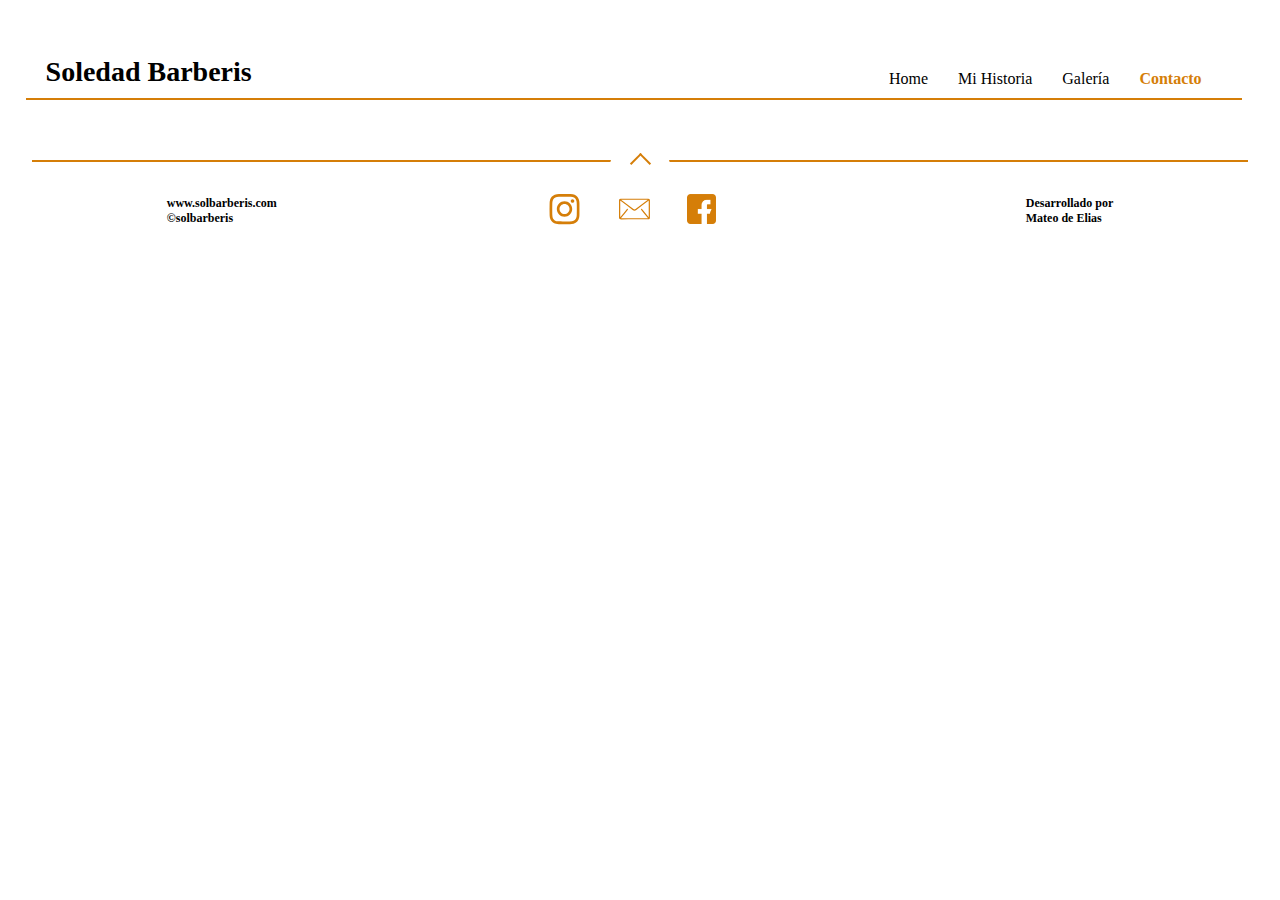
==== contacto.html @ de040fd6 "primer commit" ====
<!DOCTYPE html>
<html lang="en">
<head>
    <meta charset="UTF-8">
    <meta http-equiv="X-UA-Compatible" content="IE=edge">
    <meta name="viewport" content="width=device-width, initial-scale=1.0">
    
    <link rel="stylesheet" href="estilos.css">
    <title>Sol Barberis - Contacto</title>
</head>
<body>
    <header>
        <a href="index.html"><h2>Soledad Barberis</h2></a>
        <nav>
            <div>
                <ul>
                    <li><a href="index.html">Home</a></li>
                    <li><a href="historia.html">Mi Historia</a></li>
                    <li><a href="galeria.html">Galería</a></li>
                    <li><a href="#" class="active">Contacto</a></li>
                </ul>
            </div>
        </nav>

        <!--Hamburger menu-->
        <div class="menu-wrap">
            <input type="checkbox" class="toggler">
            <div class="hamburger"><div></div></div>
            <div class="menu">
                <div>
                    <div>
                        <ul>
                            <li><a href="index.html">Home</a></li>
                            <li><a href="historia.html">Mi Historia</a></li>
                            <li><a href="galeria.html">Galería</a></li>
                            <li><a href="#" class="active">Contacto</a></li>
                        </ul>
                        <div class="redes">
                            <img src="imagenes/iconos/instagram_blanco.png" alt="instagram" class="iconos_menu">
                            <img src="imagenes/iconos/facebook_blanco.png" alt="facebook" class="iconos_menu">
                        </div>
                    </div>
                </div>
            </div>
        </div><br>
        <!--Hamburger menu-->
    </header>
    
  

    <footer>
        <div class="flecha">
            <a href="#top"><div class="arrow"></div></a>
        </div>

        <div>
            <p>www.solbarberis.com</p>
            <p>©solbarberis</p>
        </div>
        <div class="iconos">
            <a href="https://www.instagram.com/sol.barberis.collage/" target="_blank"><img src="imagenes/iconos/instagram.svg" alt="instagram" class="iconos_menu"></a>
           
            <a href="mailto:sol.barberis.collage@gmail.com" target="_blank"><img src="imagenes/iconos/mail.svg" alt="mail" class="mail"></a>

            <a href="" target="_blank"><img src="imagenes/iconos/facebook.png" alt="facebook" class="facebook"></a>
        </div>
        <div>
            <p>Desarrollado por <br> Mateo de Elias</p>
        </div>
    </footer>
        
</body>
</html>
---- estilos.css ----
* {
    margin: 0;
    padding: 0;
    box-sizing: border-box;
}

header {
    box-sizing: border-box;
    margin-left: 2%;
    height: 100px;
    width: 95%;
    background-color: #fff;
    display: flex;
    flex-direction: row;
    align-items: flex-end;
    justify-content: space-between;
    border-bottom: solid 2px #D57E08;
    padding-bottom: 10px;
    position: sticky;
    top: 0;
    z-index: 1;
}

header a {
    text-decoration: none;
}

header h2 {
    margin-left: 20px;
    font-family: Century Gothic Pro;
    font-weight: bold;
    font-size: 28px;
    width: 300px;
    color: #000;
    text-decoration: none;
}

nav {
    z-index: 0;
    width: 100%;
    height: 70px;
    z-index: 0;
}


nav ul {
    height: 70px;
    display: flex;
    flex-direction: row;
    justify-content: flex-end;
    align-items: flex-end;
    list-style: none;
    margin-right: 10px; 
}

nav li {
    margin-right: 30px;
}

nav ul li a {
    color: black;
    text-decoration: none;
    font-size: 16px;
    font-family: montserrat;
}

nav a:hover {
    color: #D57E08;
}

.active {
    color: #D57E08;
    font-weight: bold;
}

/* Ocultar Menú Hamburguesa */
.menu-wrap {
    display: none;
}

footer {
    border-top: solid 2px #D57E08;
    width: 95%;
    height: 100px;
    box-sizing: border-box;
    margin: auto;
    margin-top: 60px;
    display: flex;
    flex-direction: row;
    align-items: center;
    justify-content: space-around;
}

footer div p {
    font-family: poppins;
    font-size: 12px;
    font-weight: bold;
}

.iconos {
    width: 200px;
    height: 60px;
    display: flex;
    flex-direction: row;
    align-items: center;
    justify-content: center;
    margin-right: 10px;
}

.iconos img {
    width: 35px;
    margin-right: 30px;
}

.iconos .mail {
    width: 45px;
}

.iconos .facebook {
    width: 29px;
}


/* Animacion Flecha */

.flecha {
    position: absolute;
    width: 60px;
    height: 40px;
    margin-bottom: 90px;
    background-color: #fff;
    border-radius: 100px;
}

footer .arrow {
    width: 15px;
    height: 15px;
    margin: auto;
    margin-top: 10px;
    transform: rotate(-135deg);
    border-left: none;
    border-top: none;
    border-right: 2px #D57E08 solid;
    border-bottom: 2px #D57E08 solid;
    transition: 0.3s;
}

footer .arrow:hover {
    border-right: 2px #d580086b solid;
    border-bottom: 2px #d580086b solid;
    transition: 0.5s ease-in-out;
}
  
/* footer .arrow:before {
    position: absolute;
    content: '';
    width: 10px;
    height: 10px;
    margin: -2px 0 0 -2px;
    border-left: none;
    border-top: none;
    border-right: 1px #D57E08 solid;
    border-bottom: 1px #D57E08 solid;
    animation-duration: 2s;
    animation-iteration-count: infinite;
    animation-name: arrow;
}  

@keyframes arrow {
  0% {
    opacity: 1;
  }
  100% {
    opacity: 0;
    transform: translate(-5px, -5px);
  }
} */
  

/* Estilos Index */
main {
    box-sizing: border-box;
    width: 90%;
    height: 500px;
    margin: auto;
    display: flex;
    flex-direction: row;
    align-items: center;
    justify-content: space-around;
    overflow: hidden;
}

main img {
    width: 470px;
    box-shadow: rgba(0, 0, 0, 0.5) 0px 5px 15px;
    transition: 2s;
}

main img:hover {
    transform: scale(1.3);
    transition: 2s;
}

.obra_7 {
    width: 240px;
}

.obra_8 {
    height: auto;
    width: 240px;
}

main .obra_30 {
    height: 300px;
}

section {
    margin-left: 200px;
    margin-top: 40px;
    display: flex;
    flex-direction: row-reverse;
    background-color: #2B2B2B;
    width: 65%;
    height: 450px;
    border-radius: 12px;
    overflow: hidden;
}

.image_transform {
    position: relative;
    height: 700px;
    width: 50%;
    right: 110px;
    overflow: hidden;
    transform: skew(-8.5deg);
}

.image_transform img {  
    position: relative;
    width: 500px;
    left: 80px;
    bottom: 84px;
    transform: translateY(-50);
    transform: skew(8.5deg);

}

.contenedor {
    width: 50%;
    right: 110px;
    height: 700px;
    position: relative;
    transform: skew(-17deg);
}

.statement {
    margin: auto;
    margin-top: 50px;
    width: 95%;
    height: 300px;
}

.statement h5 {
    transform: skew(17deg);
    margin-top: 20px;
    color: #fff;
    font-family: poppins;
    font-size: 23px;
    text-align: right;
}

.statement p {
    transform: skew(17deg);
    width: 95%;
    margin-left: 20px;
    margin-top: 100px;
    color: #fff;
    font-family: poppins;
    line-height: 50px;
    font-size: 20px;
}



.section_index_mobile {
    margin-top: 50px;
    display: flex;
    flex-direction: column;
    background-color: #2B2B2B;
    width: 85%;
    height: 620px;
    border-radius: 12px;
    display: none;
    margin: auto;
    margin-left: 28px;
}

.contenedor_imagen {
    width: 115%;
    height: 380px;
    margin: auto;
    margin-top: -40px;
    transform: skewY(-8deg);
    overflow: hidden;
}

.contenedor_imagen img{
    width: 100%;
    height: auto;  
    transform: skewY(8deg);
}

.contenedor_texto {
    width: 100%;
    height: 300px;
    margin-top: 80px;
}

.contenedor_texto p {
    width: 80%;
    margin: auto;
    color: #fff;
    font-family: poppins, Arial, Helvetica, sans-serif;
    font-size: 16px;
    text-align: justify;
}

.contenedor_texto h5 {
    width: 90%;
    margin: auto;
    color: #fff;
    font-family: poppins, Arial, Helvetica, sans-serif;
    font-size: 16px;
    text-align: right;
    margin-top: 20px;
}



/* Estilos Historia */

.historia {
    margin-top: 20px;
    width: 100%;
    height: 650px;
    display: flex;
    flex-direction: row;
    align-items: center;
    justify-content: center;
}

.historia div img {
    width: 400px;
    border-radius: 10px;
    margin-right: 50px;
    transition: none;
}

.historia div img:hover {
    transform: none;
    transition: none;
}

.info_personal {
    width: 700px;
    height: 500px;
    margin-top: 70px;
}

.info_personal h4 {
    font-family: poppins, Arial, Helvetica, sans-serif;
    font-size: 30px;
    color: #D57E08;
    margin-bottom: 20px;
}

.info_personal p {
    font-family: poppins, Arial, Helvetica, sans-serif;
    font-size: 14px;
    line-height: 35px;
}



/* Estilos Galería */
.grid-container {
    width: 95%;
    height: 1500px;
    box-sizing: border-box;
    margin: auto;
    margin-top: 30px;
    display: grid;
    grid-template-columns: auto auto auto auto;
}

.grid-item {
    text-align: center;
    box-shadow: none;
    position: relative;
    text-align: center;
}

.grid-item img {
    width: 250px;
}

.grid-item img:hover {
    transform: none;
}

.imagen {
    width: 100px;
}

.info_obras {
    position: absolute;
    background-color: rgba(255, 255, 255, 0.897);
    width: 100%;
    height: 100%;
    box-sizing: content-box;
    visibility: hidden;
}

.grid-item:hover .info_obras {
    visibility: visible;
}

.nombre_obra {
    position: absolute;
    top: 30px;
    left: 10px;
    font-family: poppins, Arial, Helvetica, sans-serif;
    font-size: 20px;
    color: #000;
    text-decoration: none;
}

.descripcion_obra {
    position: absolute;
    top: 60px;
    left: 10px;
    font-family: poppins, Arial, Helvetica, sans-serif;
    font-size: 12px;
    color: #000;
    text-decoration: none;
}



/* Index Versión Mobile */

@media only screen and (min-width: 280px) and (max-width: 700px) {
    
    header {
        box-sizing: border-box;
        margin: auto;
        height: 100px;
        width: 90%;
        padding-bottom: 10px;
        z-index: 2;
        top: 0;
    }

    header h2 {
        font-size: 18px;
    }
   
    nav {
        display: none;
    }

    /* Menú Hamburguesa */
    .menu-wrap {
        display: block;
        position: fixed;
        top: 50px;
        right: 20px;
        z-index: 1;
    }
    
    .menu-wrap .toggler {
        position: absolute;
        top: 0;
        right: 0;
        z-index: 2;
        cursor: pointer;
        width: 50px;
        height: 50px;
        opacity: 0;
    }
    
    .menu-wrap .hamburger {
        position: absolute;
        top: 0;
        right: 0;
        z-index: 1;
        width: 53px;
        height: 53px;
        padding: 1rem;
        border-radius: 100px;
        background-color: none;
        opacity: 0.8;
        display: flex;
        align-items: center;
        justify-content: center;
    }
    
   /* hamburger line */
    
    .menu-wrap .hamburger > div {
        position: relative;
        width: 100%;
        height: 2px;
        background-color: #D57E08;
        display: flex;
        align-items: center;
        justify-content: center;
        transition: all 0.4s ease;
    }
    
     /* top and bottom line styles */
    .menu-wrap .hamburger > div:before,
    .menu-wrap .hamburger > div:after {
        content: '';
        position: absolute;
        z-index: 1;
        top: -8px;
        width: 100%;
        height: 2px;
        background: inherit;
    }
    
     /* moves line down */
    .menu-wrap .hamburger > div:after {
        top: 8px;
    }
    
    /* toggler animate */
    
    .menu-wrap .toggler:checked + .hamburger {
        background-color: rgba(67, 168, 143, 0 );
    }
    
    .menu-wrap .toggler:checked + .hamburger > div {
        transform: rotate(135deg);
        background-color: #fff;
    }
    
    /* turn lines into X */
    .menu-wrap .toggler:checked + .hamburger > div:before,
    .menu-wrap .toggler:checked + .hamburger > div:after {
        top: 0;
        transform: rotate(90deg);
        background-color: #fff;
    }
    
    /* show menu */
    .menu-wrap .toggler:checked ~ .menu {
        visibility: visible;
    }
    
    .menu-wrap .toggler:checked ~ .menu > div {
        transform: scale(1);
        transition-duration: 0.60s;
    }
    
    .menu-wrap .toggler:checked ~ .menu > div > div {
        opacity: 1;
        transition: opacity 0.4s ease;
    }
    
    .menu-wrap .menu {
        position: fixed;
        top: 0;
        left: 0;
        width: 100%;
        height: 100%;
        visibility: hidden;
        overflow: hidden;
        display: flex;
        align-items: center;
        justify-content: center;
    }
    
    .menu-wrap .menu > div {
        background: #D57E08;
        border-radius: 50%;
        width: 250vw;
        height: 250vw;
        display: flex;
        flex: none;
        align-items: center;
        justify-content: center;
        transform: scale(0);
        transition: all 0.4s ease;
    }
    
    .menu-wrap .menu > div > div {
        margin-top: 120px;
        text-align: center;
        max-width: 90vw;
        max-height: 100vh;
        opacity: 0;
        transition: opacity 0.4s ease;
    }
    
    .menu-wrap .menu > div > div > ul > li {
        list-style: none;
        display: flex;
        justify-content: center;
        color: #ffff;
        font-size: 1rem;
        padding: 1.5rem;
    }
    
    .menu-wrap .menu > div > div > ul > li > a {
        color: inherit;
        text-decoration: none;
        font-family: poppins, montserrat;
        transition: color 0.4s ease;
    }

    .redes {
        width: 200px;
        height: 60px;
        margin-top: 100px;
    }

    .iconos_menu {
        width: 22px;
        margin: 20px;
    }
    /* Fin Menú Hamburguesa */

    footer {
        height: 110px;
        margin: auto;
        margin-top: 60px;
        padding-top: 45px;
        display: flex;
        flex-direction: row;
        align-items: center;
        justify-content: space-around;
    }

    footer .info_footer {
        margin-top: 40px;
        margin-left: 80px;
        padding-bottom: 20px;
    }

    .info_footer2 {
        margin-top: 40px;
        margin-right: 60px;
    }

    .info_footer2 p {
        width: 100px;
        font-family: poppins;
        font-size: 8px;
        font-weight: bold;
        padding-bottom: 20px;
    }
    
    footer div p {
        font-family: poppins;
        font-size: 8px;
        font-weight: bold;
    }
    
    .iconos {
        width: 160px;
        height: 60px;
        margin-bottom: 70px;
        margin-right: 5px;
        display: flex;
        flex-direction: row;
        align-items: center;
        justify-content: center;
    }
    
    .iconos img {
        width: 25px;
        margin-right: 30px;
    }

    .iconos .mail {
        width: 32px;
    }
    
    .iconos .facebook {
        width: 21px;
    }

    /* Animacion Flecha */

    .flecha {
        position: absolute;
        width: 60px;
        height: 20px;
        margin-bottom: 160px;
        background-color: #fff;
        border-radius: 100px;
    }

    footer .arrow {
        width: 12px;
        height: 12px;
        margin: auto;
        margin-top: 10px;
        transition: 0s;
    }

    footer .arrow:hover {
        border-right: 2px #D57E08 solid;
        border-bottom: 2px #D57E08 solid;
        transition: none;
    }

/* Estilos Index Mobile */
    main {
        box-sizing: border-box;
        width: 90%;
        height: 800px;
        margin: auto;
        display: flex;
        flex-direction: column;
        align-content: space-around;
        justify-items: center;
        overflow: hidden;
    }
    
    main img {
        width: 250px;
        box-shadow: rgba(0, 0, 0, 0.5) 0px 5px 15px;
        transition: none;
    }

    main img:hover {
        transform: none;
        transition: none;
    }
    
    .obra_7 {
        width: 140px;
        box-shadow: rgba(0, 0, 0, 0.5) 0px 5px 15px;
    }
    
    .obra_8 {
        height: auto;
        width: 140px;
        box-shadow: rgba(0, 0, 0, 0.5) 0px 5px 15px;
    }
    
    main .obra_30 {
        height: 300px;
    }
    
    .section {
       display: none;
    }
    
    .section_index_mobile {
        margin-top: 40px;
        display: inline-block;
    }

    /* Estilos Historia Mobile */

    .historia {
        margin-top: -15px;
        width: 100%;
        height: 1100px;
        display: flex;
        flex-direction: column;
        align-content: center;
        justify-items: center;
    }
    
    .historia div img {
        width: 250px;
        margin: auto;
        border-radius: 10px;
    }
    
    .info_personal {
        width: 900px;
        height: 500px;
    }
    
    .info_personal h4 {
        font-family: poppins, Arial, Helvetica, sans-serif;
        font-size: 20px;
        color: #D57E08;
        margin-bottom: 20px;
        text-align: center;
        margin-top: 20px;
    }
    
    .info_personal p {
        width: 300px;
        margin: auto;
        font-family: poppins, Arial, Helvetica, sans-serif;
        font-size: 12px;
        line-height: 24px;
        text-align: justify;
    }

    /* Estilos Galería Mobile */

    .grid-container {
        border: none;
        width: 100%;
        height: auto;
        box-sizing: border-box;
        margin: auto;
        margin-top: 30px;
        display: grid;
        grid-template-columns: auto;
    
    }
    
    .grid-item {
        text-align: center;
        box-shadow: none;
        margin-top: 55px;
    }
    
    .grid-item img {
        width: 200px;
    }
    
}









/* Menu Hamburguesa */

/* .menu-wrap {
    display: block;
    position: fixed;
    top: 40px;
    right: 100px;
    z-index: 1;
}

.menu-wrap .toggler {
    position: absolute;
    top: 20;
    right: 100;
    z-index: 2;
    cursor: pointer;
    width: 50px;
    height: 50px;
    opacity: 0;
}

.menu-wrap .hamburger {
    position: absolute;
    top: 0;
    left: 0;
    z-index: 1;
    width: 53px;
    height: 53px;
    padding: 1rem;
    border-radius: 100px;
    background-color: none;
    opacity: 0.8;
    display: flex;
    align-items: center;
    justify-content: center;
} */


/* hamburger line */

/* .menu-wrap .hamburger > div {
    position: relative;
    width: 100%;
    height: 2px;
    background-color: #D57E08;
    display: flex;
    align-items: center;
    justify-content: center;
    transition: all 0.4s ease;
} */


/* top and bottom line styles */

/* .menu-wrap .hamburger > div:before,
.menu-wrap .hamburger > div:after {
    content: '';
    position: absolute;
    z-index: 1;
    top: -8px;
    width: 100%;
    height: 2px;
    background: inherit;
} */


 /* moves line down */
/* .menu-wrap .hamburger > div:after {
    top: 8px;
} */


 /* toggler animate */

/* .menu-wrap .toggler:checked + .hamburger {
    background-color: rgba(67, 168, 143, 0 );
}

.menu-wrap .toggler:checked + .hamburger > div {
    transform: rotate(135deg);
} */


/* turn lines into X */
/* .menu-wrap .toggler:checked + .hamburger > div:before,
.menu-wrap .toggler:checked + .hamburger > div:after {
    top: 0;
    transform: rotate(90deg);
} */


 /* show menu */
/* .menu-wrap .toggler:checked ~ .menu {
    visibility: visible;
}

.menu-wrap .toggler:checked ~ .menu > div {
    transform: scale(1);
    transition-duration: 0.60s;
}

.menu-wrap .toggler:checked ~ .menu > div > div {
    opacity: 1;
    transition: opacity 0.4s ease;
}

.menu-wrap .menu {
    position: fixed;
    top: 10px;
    right: 0;
    width: 600px;
    height: 80px;
    visibility: hidden;
    overflow: hidden;
    display: flex;
    align-items: center;
    justify-content: center;
}

.menu-wrap .menu > div {
    display: flex;
    align-items: center;
    justify-content: center;
    transform: scale(0);
    transition: all 0.4s ease;
}

.menu-wrap .menu > div > div {
    text-align: center;
    max-width: 600px;
    max-height: 70px;
    opacity: 0;
    transition: opacity 0.4s ease;
}

.menu-wrap .menu > div > div > ul > li {
    list-style: none;
    color: #000;
    font-size: 14px;
    margin-bottom: 8px;
}

.menu-wrap .menu > div > div > ul > li > a {
    text-decoration: none;
    font-family: montserrat;
    transition: color 0.4s ease;
}

.menu-wrap .menu > div > div > ul > li > a:hover {
    color: #D57E08;
} */
/* Fin de Menu Hamburguesa */





/* estilos animacion inicio del sitio */

/* 
.fondo {
    width: 100%;
    height: 100vh;
    background-color: #fff;
    display: flex;
    flex-direction: row;
    justify-content: center;
    align-items: center;
    animation: desaparecer 1s linear 3s 1 forwards;
    z-index: 200;
}

@keyframes desaparecer{
   to {
       opacity: 0;
   }
}

.logo {
    width: 100%;
    height: 100%;
    opacity: 0;
    transition: 6s;
    transition-delay: 1s;
    background-color: #fff;
} */
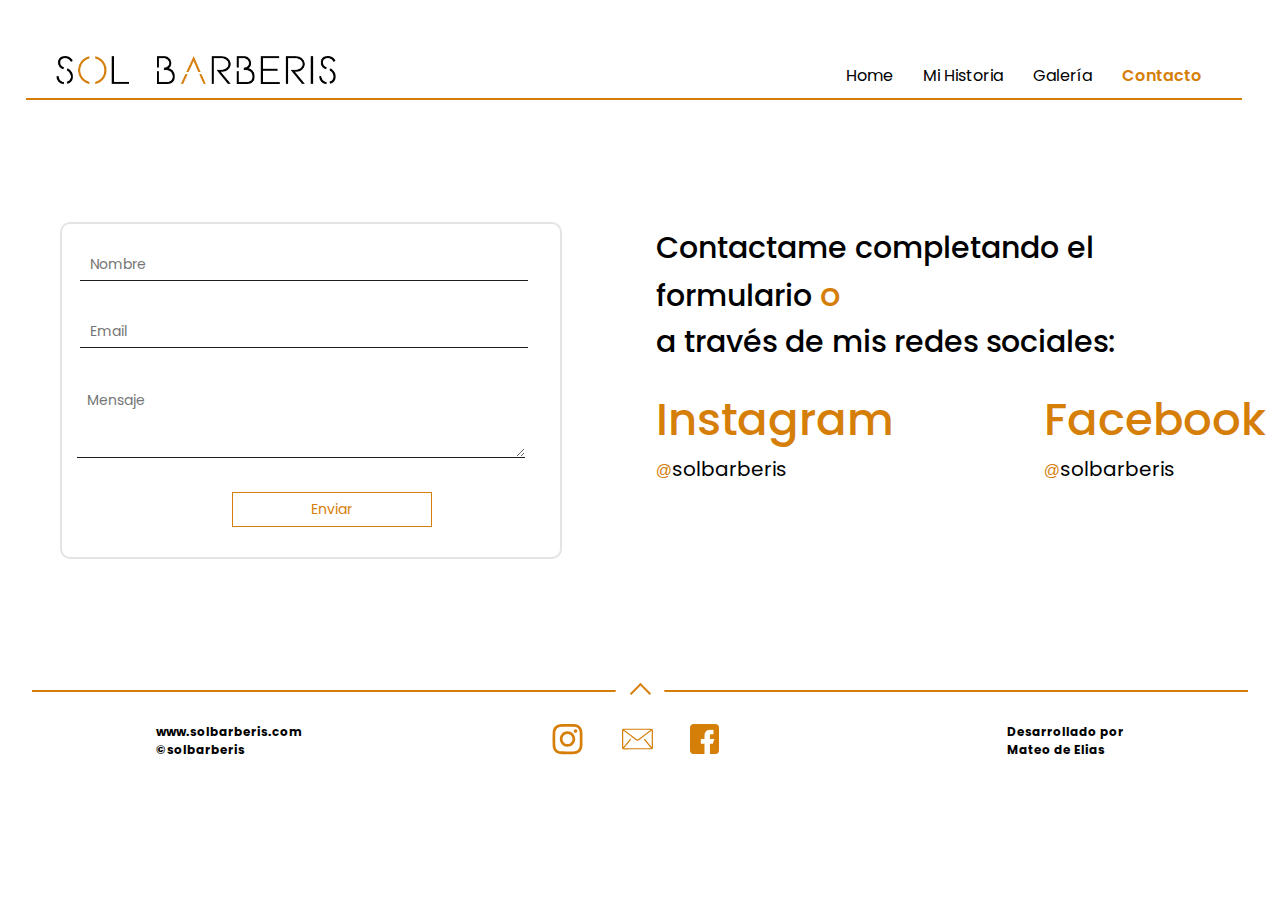
==== commit 57977b27: "actualizacion del sitio, editado de css y htmls + logo nuevo" ====
--- a/contacto.html
+++ b/contacto.html
@@ -1,16 +1,27 @@
 <!DOCTYPE html>
-<html lang="en">
+<html lang="es">
 <head>
     <meta charset="UTF-8">
     <meta http-equiv="X-UA-Compatible" content="IE=edge">
     <meta name="viewport" content="width=device-width, initial-scale=1.0">
+
+    <link rel="shortcut icon" type="image/png/svg" href="imagenes/iconos/favicon.svg">
     
+    <link href="https://cdn.jsdelivr.net/npm/bootstrap@5.0.1/dist/css/bootstrap.min.css" rel="stylesheet" integrity="sha384-+0n0xVW2eSR5OomGNYDnhzAbDsOXxcvSN1TPprVMTNDbiYZCxYbOOl7+AMvyTG2x" crossorigin="anonymous">
+
+    <link rel="preconnect" href="https://fonts.gstatic.com"> 
+    <link href="https://fonts.googleapis.com/css2?family=Montserrat:ital,wght@0,100;0,200;0,300;0,400;0,500;0,600;0,700;0,800;0,900;1,100;1,200;1,300;1,400;1,500;1,600;1,700;1,800;1,900&display=swap" rel="stylesheet">
+
+    <link rel="preconnect" href="https://fonts.gstatic.com"> 
+    <link href="https://fonts.googleapis.com/css2?family=Poppins:ital,wght@0,100;0,200;0,300;0,400;0,500;0,600;0,700;0,800;0,900;1,100;1,200;1,300;1,400;1,500;1,600;1,700;1,800;1,900&display=swap" rel="stylesheet">
+
+
     <link rel="stylesheet" href="estilos.css">
     <title>Sol Barberis - Contacto</title>
 </head>
 <body>
     <header>
-        <a href="index.html"><h2>Soledad Barberis</h2></a>
+        <a href="index.html"><img src="imagenes/logo/logo.png" alt="Sol Barberis" class="logo"></a>
         <nav>
             <div>
                 <ul>
@@ -46,7 +57,40 @@
         <!--Hamburger menu-->
     </header>
     
-  
+    <main class="contacto">
+        <form action="enviar.php" method="POST" enctype="multipart/form-data">
+            <div>
+                <input class="inputs" type="text" name="nombre" id="nombre" required pattern=[A-Z\sa-z]{3,20} placeholder="Nombre">
+            </div>
+
+            <div>
+                <input class="inputs" type="text" name="correo" id="correo" placeholder="Email">
+            </div>
+
+            <div>
+                <textarea class="inputs" type="text" name="mensaje" id="mensaje" required pattern=[A-Z\sa-z]{3,100} placeholder="Mensaje"></textarea> 
+            </div>
+            <div class="col-12">
+                <button class="btn btn-primary button" type="submit" id="btn_Send">Enviar</button>
+            </div>
+        </form> 
+
+        <div class="sub">
+            <div>
+                <p>Contactame completando el formulario <span id="naranja">o</span> <br> a través de mis redes sociales<span class="dos_puntos">:</span></p>
+            </div>
+            <div class="redes_contacto">
+                <div>
+                    <p>Instagram</p>
+                    <a href=""><span>@</span>solbarberis</a>
+                </div>    
+                <div>
+                    <p>Facebook</p>
+                    <a href=""><span>@</span>solbarberis</a>
+                </div>    
+            </div>
+        </div>
+    </main>
 
     <footer>
         <div class="flecha">
@@ -68,6 +112,10 @@
             <p>Desarrollado por <br> Mateo de Elias</p>
         </div>
     </footer>
-        
+       
+    
+    <script src="https://cdn.jsdelivr.net/npm/bootstrap@5.0.1/dist/js/bootstrap.bundle.min.js" integrity="sha384-gtEjrD/SeCtmISkJkNUaaKMoLD0//ElJ19smozuHV6z3Iehds+3Ulb9Bn9Plx0x4" crossorigin="anonymous"></script>
+    <script src="https://cdn.jsdelivr.net/npm/@popperjs/core@2.9.2/dist/umd/popper.min.js" integrity="sha384-IQsoLXl5PILFhosVNubq5LC7Qb9DXgDA9i+tQ8Zj3iwWAwPtgFTxbJ8NT4GN1R8p" crossorigin="anonymous"></script>
+    <script src="https://cdn.jsdelivr.net/npm/bootstrap@5.0.1/dist/js/bootstrap.min.js" integrity="sha384-Atwg2Pkwv9vp0ygtn1JAojH0nYbwNJLPhwyoVbhoPwBhjQPR5VtM2+xf0Uwh9KtT" crossorigin="anonymous"></script>
 </body>
 </html>--- a/estilos.css
+++ b/estilos.css
@@ -26,14 +26,9 @@
     text-decoration: none;
 }
 
-header h2 {
-    margin-left: 20px;
-    font-family: Century Gothic Pro;
-    font-weight: bold;
-    font-size: 28px;
-    width: 300px;
-    color: #000;
-    text-decoration: none;
+.logo {
+    width: 280px;
+    margin-left: 30px;
 }
 
 nav {
@@ -62,7 +57,7 @@
     color: black;
     text-decoration: none;
     font-size: 16px;
-    font-family: montserrat;
+    font-family: 'Poppins', sans-serif;
 }
 
 nav a:hover {
@@ -71,7 +66,7 @@
 
 .active {
     color: #D57E08;
-    font-weight: bold;
+    font-weight: 600;
 }
 
 /* Ocultar Menú Hamburguesa */
@@ -90,10 +85,11 @@
     flex-direction: row;
     align-items: center;
     justify-content: space-around;
+    z-index: -999;
 }
 
 footer div p {
-    font-family: poppins;
+    font-family: 'Poppins', sans-serif;
     font-size: 12px;
     font-weight: bold;
 }
@@ -126,10 +122,10 @@
 
 .flecha {
     position: absolute;
-    width: 60px;
+    width: 50px;
     height: 40px;
     margin-bottom: 90px;
-    background-color: #fff;
+    background-color: rgb(255, 255, 255);
     border-radius: 100px;
 }
 
@@ -220,7 +216,12 @@
     margin-top: 40px;
     display: flex;
     flex-direction: row-reverse;
-    background-color: #2B2B2B;
+    background-color: #504d4d;
+    background-image: url(imagenes/obras2/rennaissance.jpg);
+    background-size: cover;
+    background-position: 40px;
+    background-blend-mode: overlay;
+    /* background-blend-mode: soft-light; */
     width: 65%;
     height: 450px;
     border-radius: 12px;
@@ -265,7 +266,7 @@
     transform: skew(17deg);
     margin-top: 20px;
     color: #fff;
-    font-family: poppins;
+    font-family: 'Poppins', sans-serif;
     font-size: 23px;
     text-align: right;
 }
@@ -276,7 +277,7 @@
     margin-left: 20px;
     margin-top: 100px;
     color: #fff;
-    font-family: poppins;
+    font-family: 'Poppins', sans-serif;
     line-height: 50px;
     font-size: 20px;
 }
@@ -321,7 +322,7 @@
     width: 80%;
     margin: auto;
     color: #fff;
-    font-family: poppins, Arial, Helvetica, sans-serif;
+    font-family: 'Poppins', sans-serif;
     font-size: 16px;
     text-align: justify;
 }
@@ -330,7 +331,7 @@
     width: 90%;
     margin: auto;
     color: #fff;
-    font-family: poppins, Arial, Helvetica, sans-serif;
+    font-family: 'Poppins', sans-serif;
     font-size: 16px;
     text-align: right;
     margin-top: 20px;
@@ -343,7 +344,7 @@
 .historia {
     margin-top: 20px;
     width: 100%;
-    height: 650px;
+    height: 600px;
     display: flex;
     flex-direction: row;
     align-items: center;
@@ -369,16 +370,43 @@
 }
 
 .info_personal h4 {
-    font-family: poppins, Arial, Helvetica, sans-serif;
+    font-family: 'Poppins', sans-serif;
     font-size: 30px;
     color: #D57E08;
     margin-bottom: 20px;
 }
 
 .info_personal p {
-    font-family: poppins, Arial, Helvetica, sans-serif;
+    font-family: 'Poppins', sans-serif;
     font-size: 14px;
     line-height: 35px;
+    text-align: justify;
+}
+
+.info_agregada {
+    background-color: #fff;
+    width: 90%;
+    height: 500px;
+    margin: auto;
+    transform: none;
+    font-family: 'Poppins', sans-serif;
+    font-size: 14px;
+    line-height: 30px;
+}
+
+.info_agregada h4 {
+    font-size: 15px;
+    border-bottom: #D57E08 2px solid;
+    display: inline;
+
+}
+
+.info_agregada p {
+    text-align: justify;
+}
+
+.info_agregada ul {
+    margin-left: 20px;
 }
 
 
@@ -386,7 +414,7 @@
 /* Estilos Galería */
 .grid-container {
     width: 95%;
-    height: 1500px;
+    height: 4000px;
     box-sizing: border-box;
     margin: auto;
     margin-top: 30px;
@@ -430,7 +458,7 @@
     position: absolute;
     top: 30px;
     left: 10px;
-    font-family: poppins, Arial, Helvetica, sans-serif;
+    font-family: 'Poppins', sans-serif;
     font-size: 20px;
     color: #000;
     text-decoration: none;
@@ -440,15 +468,146 @@
     position: absolute;
     top: 60px;
     left: 10px;
-    font-family: poppins, Arial, Helvetica, sans-serif;
+    font-family: 'Poppins', sans-serif;
     font-size: 12px;
     color: #000;
     text-decoration: none;
 }
 
-
-
-/* Index Versión Mobile */
+/* Estilos Contacto */
+
+.contacto {
+    margin-top: 30px;
+    width: 98%;
+    height: 500px;
+}
+
+form {
+    width: 40%;
+    margin-top: 20px;
+    padding-top: 20px;
+    border: solid 2px #dfdfdfdb;
+    border-radius: 10px;
+}
+
+form div {
+    margin-bottom: 30px;
+}
+
+form label {
+    margin-left: 18px;
+    font-family: 'Poppins', sans-serif;
+    color: #D57E08;
+}
+
+form input {
+    width: 90%;
+    margin-left: 18px;
+    border: none;
+    border-bottom: 1px solid rgb(29, 29, 29);
+    font-family: 'Poppins', sans-serif;
+    font-size: 14px;
+    padding: 10px;
+    padding-bottom: 5px;
+    background-color: #fff0;
+}
+
+form textarea {
+    width: 90%;
+    height: 80px;
+    margin-left: 15px;
+    border: none;
+    border-bottom: 1px solid rgb(29, 29, 29);
+    font-family: 'Poppins', sans-serif;
+    font-size: 14px;
+    padding: 10px;
+    padding-bottom: 5px;
+    line-height: 25px;
+    background-color: #fff0;
+}
+
+form .button {
+    margin-left: 170px;
+    width: 200px;
+    height: 35px;
+    border-radius: 0px;
+    background-color: none;
+    font-family: 'Poppins', sans-serif;
+    font-size: 14px;
+    background-color: #fff;
+    color: #D57E08;
+    border: #D57E08 solid 1px;
+    transition: 1s;
+}
+
+form .button:hover {
+    color: #fff;
+    background-color: #D57E08;
+    border: none;
+    transition: 0.5s;
+}
+
+.sub {
+    width: 45%;
+    height: 500px;
+    display: flex;
+    flex-direction: column;
+    align-items: flex-start;
+    justify-content: center;
+}
+
+.sub p {
+    font-family: 'Poppins', sans-serif;
+    font-size: 30px;
+    font-weight: 500;
+}
+
+#naranja {
+    color: #D57E08;
+    font-size: 32px;
+}
+
+.redes_contacto {
+    width: 640px;
+    height: 200px;
+    margin-top: -30px;
+    display: flex;
+    flex-direction: row;
+    align-items: center;
+    justify-content: flex-start;
+}
+
+.redes_contacto p {
+    font-family: 'Poppins', sans-serif;
+    font-size: 45px;
+    margin-right: 150px;
+    color: #D57E08;
+    font-weight: 500;
+}
+
+.redes_contacto a {
+    font-family: 'Poppins', sans-serif;
+    font-size: 20px;
+    color: black;
+    text-decoration: none;
+}
+
+.redes_contacto a:hover {
+    color: #D57E08;
+}
+
+.redes_contacto a span {
+    font-family: Arial, Helvetica, sans-serif;
+    font-size: 16px;
+    color: #D57E08;
+}
+
+.obra_contacto {
+    width: 360px;
+}
+
+
+/* Versión Mobile */
 
 @media only screen and (min-width: 280px) and (max-width: 700px) {
     
@@ -462,8 +621,9 @@
         top: 0;
     }
 
-    header h2 {
-        font-size: 18px;
+    .logo {
+        width: 170px;
+        margin-left: 20px;
     }
    
     nav {
@@ -617,7 +777,7 @@
     .menu-wrap .menu > div > div > ul > li > a {
         color: inherit;
         text-decoration: none;
-        font-family: poppins, montserrat;
+        font-family: 'Poppins', sans-serif;
         transition: color 0.4s ease;
     }
 
@@ -657,14 +817,14 @@
 
     .info_footer2 p {
         width: 100px;
-        font-family: poppins;
+        font-family: 'Poppins', sans-serif;
         font-size: 8px;
         font-weight: bold;
         padding-bottom: 20px;
     }
     
     footer div p {
-        font-family: poppins;
+        font-family: 'Poppins', sans-serif;
         font-size: 8px;
         font-weight: bold;
     }
@@ -771,7 +931,7 @@
     .historia {
         margin-top: -15px;
         width: 100%;
-        height: 1100px;
+        height: 1150px;
         display: flex;
         flex-direction: column;
         align-content: center;
@@ -785,26 +945,46 @@
     }
     
     .info_personal {
-        width: 900px;
-        height: 500px;
+        width: 90%;
+        height: 650px;
+        border-bottom: #D57E08 2px solid;
     }
     
     .info_personal h4 {
-        font-family: poppins, Arial, Helvetica, sans-serif;
+        font-family: 'Poppins', sans-serif;
         font-size: 20px;
         color: #D57E08;
         margin-bottom: 20px;
         text-align: center;
-        margin-top: 20px;
+        margin-top: -10px;
     }
     
     .info_personal p {
         width: 300px;
         margin: auto;
-        font-family: poppins, Arial, Helvetica, sans-serif;
+        font-family: 'Poppins', sans-serif;
         font-size: 12px;
         line-height: 24px;
         text-align: justify;
+    }
+
+    .info_agregada {
+        background-color: #fff;
+        width: 90%;
+        height: 1080px;
+        margin: auto;
+        transform: none;
+        font-family: 'Poppins', sans-serif;
+        font-size: 14px;
+        line-height: 30px;
+    }
+
+    .info_agregada h4 {
+        font-size: 14px;
+    }
+
+    .info_agregada p {
+        font-size: 12px;
     }
 
     /* Estilos Galería Mobile */
@@ -830,7 +1010,73 @@
     .grid-item img {
         width: 200px;
     }
-    
+
+    .info_obras {
+        display: none;
+    }
+
+
+    /* Estilos Contacto Mobile */
+
+    .contacto {
+        height: 600px;
+        display: flex;
+        flex-direction: column-reverse;
+    }
+
+    form {
+        width: 90%;
+        height: 400px;
+        margin-top: -20px;
+    }
+
+    form textarea {
+        height: 120px;
+    }
+
+    form .button {
+        margin-left: 60px;
+        transition: none;
+    }
+
+    form .button:hover {
+        color: #D57E08;
+        background-color: #fff;
+        border: #D57E08 solid 1px;
+        transition: none;
+    }
+
+    .sub {
+        width: 95%;
+        height: 150px;
+        margin-top: -30px;
+        display: flex;
+        flex-direction: column;
+        align-items: center;
+        justify-content: center;
+    }
+
+    .sub p {
+        font-family: 'Poppins', sans-serif;
+        font-size: 20px;
+        font-weight: 500;
+        text-align: center;
+        margin: auto;
+    }
+
+    #naranja {
+        color: #D57E08;
+        font-size: 25px;
+    }
+
+    .dos_puntos {
+        display: none;
+    }
+
+    .redes_contacto {
+        display: none;
+    }
+
 }
 
 
